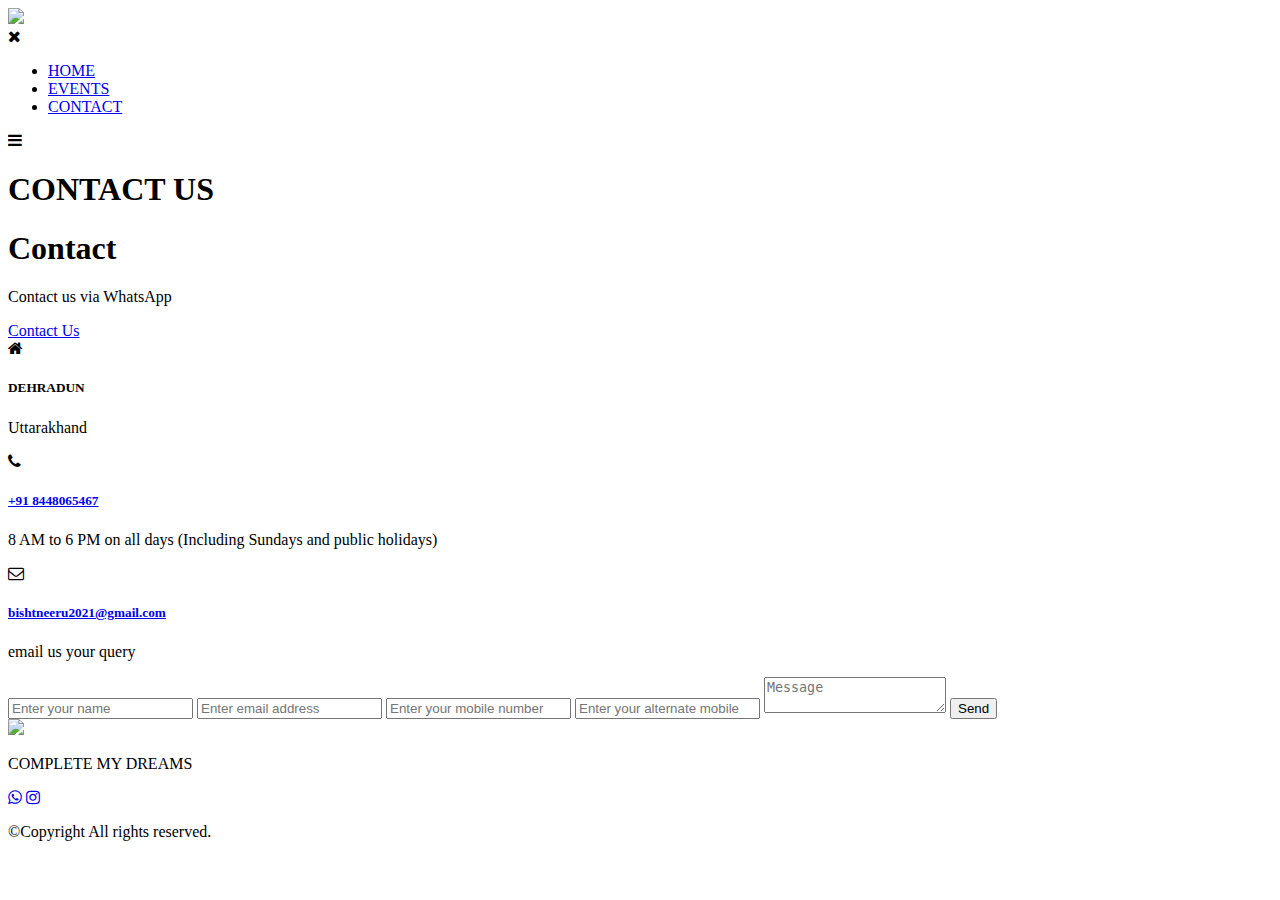
==== contact.html @ 957befe3 "added contact.html" ====
<!DOCTYPE HTML>
<html>
<head>
<meta name="viewport" content="with=device-width,initial-scale=1.0">
    <title>Complete My Dreams</title>
    <link rel="stylesheet" href="style.css">
    <link rel="preconnect" href="https://fonts.googleapis.com">
<link rel="preconnect" href="https://fonts.gstatic.com" crossorigin>
<link href="https://fonts.googleapis.com/css2?family=Poppins:ital,wght@0,100;0,200;0,300;0,400;0,500;0,600;0,700;1,100&display=swap" rel="stylesheet">
<link rel="stylesheet" href="https://stackpath.bootstrapcdn.com/font-awesome/4.7.0/css/font-awesome.min.css">
</head>
    <body>
    <section class="contct">
        <nav>
        <a href="index.html"><img src="image/90.png">
        </a>
        <div class="nav-links" id="navlinks">
            <i class="fa fa-times" onclick="hide()" ></i>
            <ul>
            <li><a href="index.html">HOME</a></li>
            <li><a href="wevent.html">EVENTS</a></li>
            <li><a href="contact.html">CONTACT</a></li>
            </ul>
        </div>
            <i class="fa fa-bars" onclick="show()" ></i>
        </nav>
        <h1>CONTACT US</h1>
        
        </section>
        
        
        <section class="cta2">
            <h1>Contact</h1>
                <p>Contact us via WhatsApp</p>
                <a href="https://wa.me/+918448065467" target="_blank" class="btn">Contact Us</a>
            
            </section>
        
        
        
        
         
        
        
        
        
        
        <section class="contact-us">
        <div class="row">
            <div class="contact-col">
            <div>
            <i class="fa fa-home"></i>
                <span>
                <h5>DEHRADUN</h5>
                    <p> Uttarakhand </p>
                </span>
            </div>
                  <div>
            <i class="fa fa-phone"></i>
                <span>
                <h5><a href="tel:+918448065467">+91 8448065467</a> </h5>
                    <p> 8 AM to 6 PM on all days (Including Sundays and public holidays)</p>
                </span>
            </div>
                
                
                
                 <div>
            <i class="fa fa-envelope-o"></i>
                <span>
                    
                <h5><a href="https://mail.google.com/mail/?view=cm&fs=1&tf=1&to=bishtneeru2021@gmail.com" target="_blank">bishtneeru2021@gmail.com</a></h5>
                    <p> email us your query </p>
                </span>
            </div>
                
                
            </div>
            <div class="contact-col" >
            <form action="formhandler.php" method="post">
                <input type="text" name="name" placeholder="Enter your name" required>
                <input type="email" name="email" placeholder="Enter email address" required>
                <input type="number" name="mobile" placeholder="Enter your mobile number" required>
                <input type="number" name="alternate" placeholder="Enter your alternate mobile number" >
                <textarea rows="msg" name="message" placeholder="Message" required></textarea>
                <button type="submit" class="btn red-btn">Send</button>
                
                </form>
            
            </div>
            </div>
        </section>
        
        
        
        
       
        
        
        
        
        
        
        
        
        
        
        
        
        
        
        
        
        
        
        
        
        
        
        
        
        
        
        
        
        
        
        <section class="footer">
            <img src="image/90.png">
    <p>COMPLETE MY DREAMS<br>
        </p>
            <div class="icons">
                
                <a href="https://wa.me/+918448065467" target="_blank"><i class="fa fa-whatsapp" ></i></a>
                <a href="https://www.instagram.com/completemydream?utm_source=ig_web_button_share_sheet&igsh=ZDNlZDc0MzIxNw==" target="_blank"><i class="fa fa-instagram"></i></a>
                
                </div>
                <p class="copyright">&copy;Copyright All rights reserved.</p>
            
            </section>
        
        
        
        

        
        
        
        
       
        
        
        
        
        
        
        
        
        
        
        
        
        
        
        
        
        
        
        
        
        
        <script>
        var navlinks=document.getElementById("navlinks");
        function show(){
            navlinks.style.right="0";
            
        }
        function hide(){
            navlinks.style.right="-200px";
            
        }
            
            
            
            
            
        let slideIndex = 1;
showSlides(slideIndex);

// Next/previous controls
function plusSlides(n) {
  showSlides(slideIndex += n);
}

// Thumbnail image controls
function currentSlide(n) {
  showSlides(slideIndex = n);
}

function showSlides(n) {
  let i;
  let slides = document.getElementsByClassName("mySlides");
  let dots = document.getElementsByClassName("dot");
  if (n > slides.length) {slideIndex = 1}
  if (n < 1) {slideIndex = slides.length}
  for (i = 0; i < slides.length; i++) {
    slides[i].style.display = "none";
  }
  for (i = 0; i < dots.length; i++) {
    dots[i].className = dots[i].className.replace(" active", "");
  }
  slides[slideIndex-1].style.display = "block";
  dots[slideIndex-1].className += " active";
}
        
        </script>
        
        
        
        
        
        
        
        
        
        
        
        
    </body>
</html>
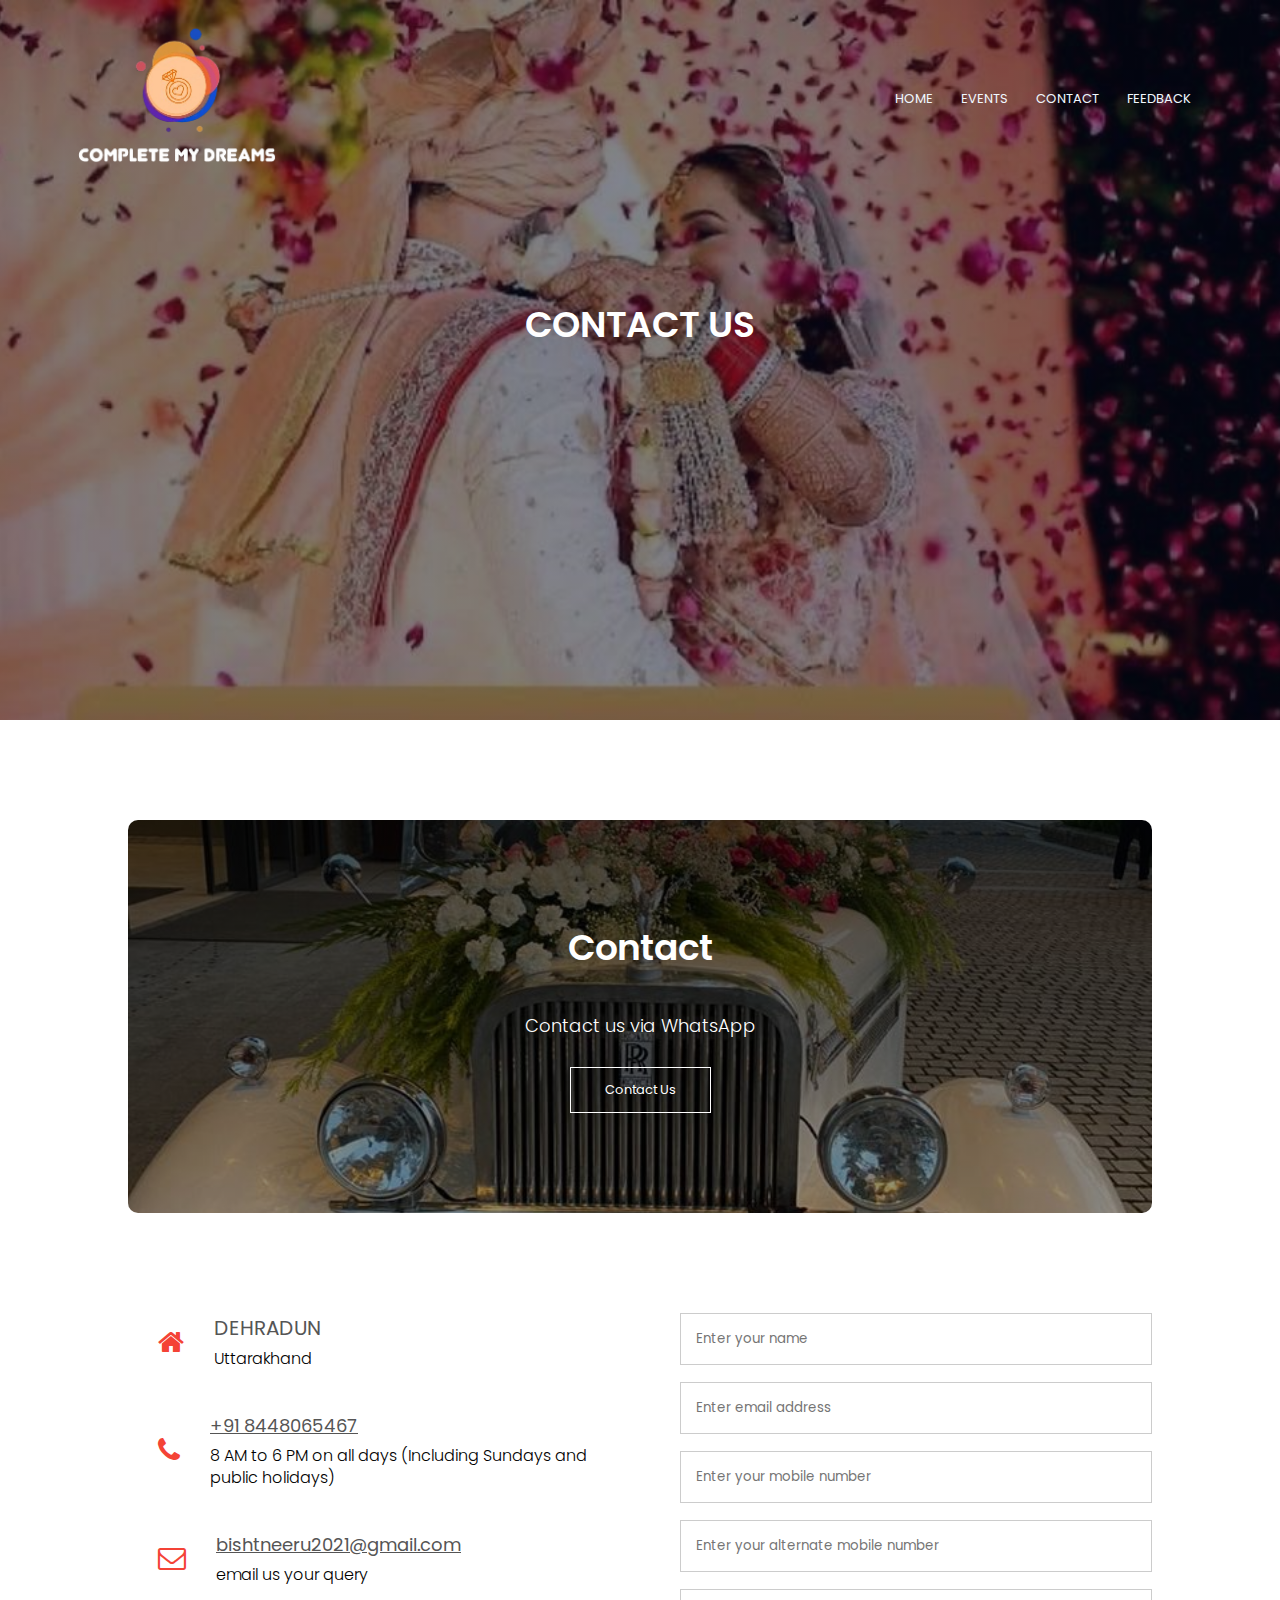
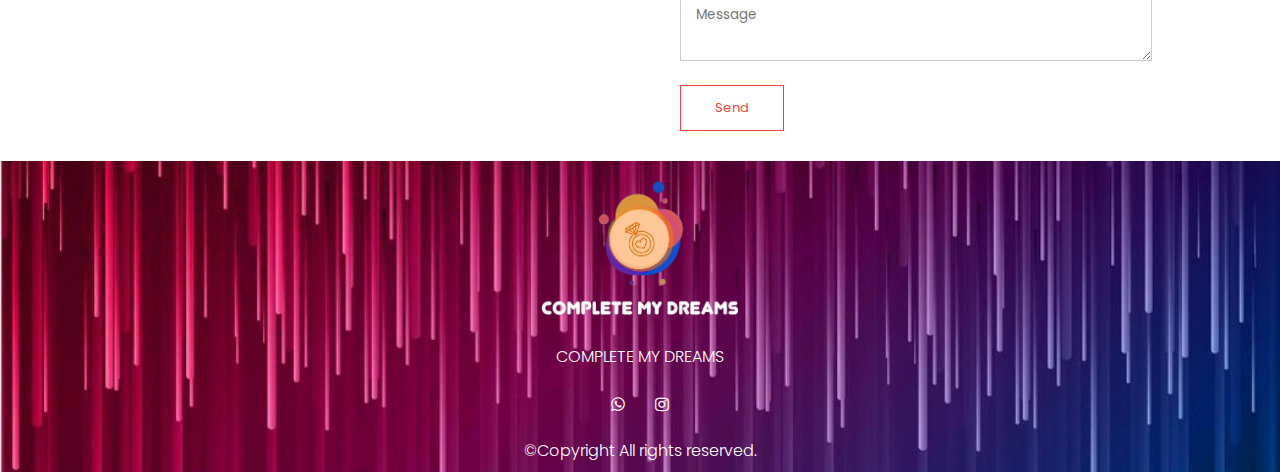
==== commit ba2507e0: "Update contact.html" ====
--- a/contact.html
+++ b/contact.html
@@ -20,6 +20,7 @@
             <li><a href="index.html">HOME</a></li>
             <li><a href="wevent.html">EVENTS</a></li>
             <li><a href="contact.html">CONTACT</a></li>
+                <li><a href="feedback.html">FEEDBACK</a></li>
             </ul>
         </div>
             <i class="fa fa-bars" onclick="show()" ></i>
@@ -227,4 +228,4 @@
         
         
     </body>
-</html>+</html>
--- a/style.css
+++ b/style.css
@@ -0,0 +1,1196 @@
+*{
+    margin: 0;
+    padding: 0;
+    font-family: 'Poppins', sans-serif;
+    
+}
+.header{
+    min-height: 100vh;
+    width: 100%;
+    background-image: linear-gradient(rgba(1, 5, 29, 0.7),rgba(1, 8, 35, 0.7)),url(image/IMG-20240111-WA0008.jpg);
+    background-position: center;
+    background-size: cover;
+    position: relative;
+    
+}
+nav{
+    display:flex;
+    padding:2% 6%;
+    justify-content: space-between;
+    align-items: center;
+    
+}
+nav img{
+    width: 200px;
+    
+}
+.nav-links{
+    flex: 1;
+    text-align: right;
+    
+}
+.nav-links ul li{
+    list-style: none;
+    display: inline-block;
+    padding: 8px 12px;
+    position: relative;
+    
+}
+.nav-links ul li a{
+    color:aliceblue;
+    text-decoration: none;
+    font-size: 13px;
+}
+
+.nav-links ul li::after{
+    content: '';
+    width: 0%;
+    height: 2px;
+    background: #f44336;
+    display:block;
+    margin:auto;
+    transition: 0.5s;
+}
+
+.nav-links ul li:hover::after{
+    width: 100%;
+    
+}
+.desc{
+    width:90%;
+    color: #fff;
+    position: absolute;
+    top:50%;
+    left:50%;
+    transform: translate(-50%,-50%);
+    text-align: center;
+    padding-top: 100px;
+}
+.desc h1{
+    font-size: 65px;
+    
+}
+.desc p{
+    margin: 10 px 0 40px;
+    font-size: 14px;
+    color:#fff;
+}
+.btn{
+    display:inline-block;
+    text-decoration: none;
+    color:#fff;
+    border:1px solid #fff;
+    padding: 12px 34px;
+    font-size: 13px;
+    background: transparent;
+    position: relative;
+    cursor: pointer;
+}
+
+.btn:hover{
+    border:1px solid #f44336;
+    background: #f44336;
+    transition: 1s;
+    
+}
+nav .fa{
+    display: none;
+}
+
+@media(max-width:700px)
+{
+    .desc{
+        width:90%;
+        color: #fff;
+        position: absolute;
+        top:50%;
+        left:50%;
+        transform: translate(-50%,-50%);
+        text-align: center;
+        padding-top: 75px;
+    }
+    
+    
+    .desc h1{
+        font-size: 18px;
+        
+        
+    }
+    .desc p{
+        margin: 10 px 0 40px;
+        font-size: 13px;
+        color:#fff;
+    }
+    nav img{
+        width: 100px;}
+    
+    .nav-links ul li{
+        display: block;
+        
+    }
+    .nav-links{
+        position:fixed;
+        background: #f44336;
+        height: 100vh;
+        width: 200px;
+        top:0;
+        right:-200px;
+        text-align: left;
+        z-index: 2;
+        transition: 0.8s;
+    }
+    nav .fa{
+        display: block;
+        color: #fff;
+        margin:10px;
+        font-size:22px;
+        cursor:pointer;
+        
+    }  
+    .nav-links ul{
+        padding: 20px;
+    }
+    
+}
+
+.course{
+    width:100%;
+    margin:auto;
+    text-align: center;
+    padding-top: 100px;
+   
+    
+}
+h1{
+    
+    font-size: 36px;
+    font-weight: 600;
+}
+h3{
+    color:#fffcfc; 
+}
+p{
+    color:#fffcfc;
+    font-size:16px;
+    font-weight:300;
+    line-height: 22px;
+    padding:10px;
+    
+}
+
+.row{
+    margin-top:5%;
+    display:flex;
+    justify-content: space-between;
+    
+    
+}
+.row2{
+    margin-top:5%;
+    display:flex;
+    justify-content: space-between;
+    border-bottom: 10px solid #ADFF2F;
+    
+}
+.row2 p{
+    color: black;
+    font-size:16px;
+    font-weight:300;
+    line-height: 22px;
+    padding:10px;
+    
+
+}
+.column{
+    flex-basis: 45%;
+    background-image: linear-gradient(rgba(15, 25, 82, 0.7),rgba(12, 26, 80, 0.3)),url(image/89.jpg);
+    background-position: center;
+    background-size: cover;
+    border-radius: 10px;
+    margin-bottom: 5%;
+    padding: 20px 12px;
+    box-sizing: border-box;
+}
+.columnn{
+    flex-basis: 45%;
+    background-image: linear-gradient(rgba(15, 25, 82, 0.7),rgba(12, 26, 80, 0.3)),url(image/IMG-20240111-WA0006.jpg);
+    background-position: center;
+    background-size: cover;
+    border-radius: 10px;
+    margin-bottom: 5%;
+    padding: 20px 12px;
+    box-sizing: border-box;
+}
+
+
+h3{
+    text-align: center;
+    font-weight: 600;
+    margin: 10px 0;
+}
+
+
+
+.column:hover{
+    box-shadow: 0 0 20px 0px rgba(0,0,0,0.2);
+}
+
+
+@media(max-width:700px)
+{
+    .row{
+        flex-direction: column;
+    }
+    .row2{
+        flex-direction: column;
+    }
+}
+
+
+
+
+
+.campus{
+    width:100%;
+    margin: auto;
+    text-align: center;
+    padding-top: 50px;
+    padding-left: 50px;
+    padding-right: 50px;
+    padding-bottom: 50px;
+    background-image: linear-gradient(rgba(1, 5, 29, 0.7),rgba(1, 8, 35, 0.7)),url(image/98c87491-bd7e-4a92-a080-17ff4b91376b.JPG);
+    background-position: center;
+    background-size: cover;
+    position: relative;
+    
+    
+    
+}
+.campus h1{
+    
+        color: #fff;    
+        font-size: 36px;
+        font-weight: 600;
+    
+
+}
+
+.campus1{
+    width:100%;
+    margin: auto;
+    text-align: center;
+    padding-top: 50px;
+    padding-left: 50px;
+    padding-right: 50px;
+    padding-bottom: 25px;
+    background-image: linear-gradient(rgba(1, 5, 29, 0.7),rgba(1, 8, 35, 0.7)),url(image/89.jpg);
+    background-position: center;
+    background-size: cover;
+    position: relative;
+    
+    
+    
+}
+.campus1 h1{
+    
+        color: #fff;    
+        font-size: 36px;
+        font-weight: 600;
+    
+
+}
+
+
+.campus2{
+    width:100%;
+    margin: auto;
+    text-align: center;
+    padding-left: 50px;
+    padding-right: 50px;
+    padding-bottom: 50px;
+    padding-top: 25px;
+    background-image: linear-gradient(rgba(1, 5, 29, 0.7),rgba(1, 8, 35, 0.7)),url(image/IMG-20240111-WA0006.jpg);
+    background-position: center;
+    background-size: cover;    
+    position: relative;
+    
+    
+    
+}
+.campus2 h1{
+    
+        color: #fff;    
+        font-size: 36px;
+        font-weight: 600;
+    
+
+}
+
+
+.campcol{
+    flex-basis: 32%;
+    border-radius: 10px;
+    margin-bottom: 30px;
+    position: relative;
+    overflow: hidden;
+    
+}
+
+
+.campcol img{
+    height: 100%;
+    width:120% ;
+    display: block;
+    
+}
+.layer{
+    background: transparent;
+    height: 100%;
+    width: 100%;
+    position: absolute;
+    top: 0;
+    left: 0;
+    transition:0.5s;
+    
+    
+}
+.layer:hover{
+    background: rgba(0,100,200,0.3);
+    
+}
+
+.layer h3{
+    width: 100%;
+    font-weight: 500;
+    font-size:26px;
+    color: #fff;
+    bottom: 0;
+    left: 50%;
+    transform: translateX(-50%);
+    position: absolute;
+    opacity: 0;
+    transition: 0.5s;
+}
+
+.layer:hover h3{
+    bottom: 49%;
+    opacity: 1;
+    
+}
+
+
+
+
+
+* {box-sizing:border-box
+    
+}
+
+/* Slideshow container */
+.slideshow-container {
+  max-width: 500px;
+  position: relative;
+  margin: auto;
+  
+}
+
+
+/* Hide the images by default */
+.mySlides {
+  display: none;
+}
+
+/* Next & previous buttons */
+.prev, .next {
+  cursor: pointer;
+  position: absolute;
+  top: 50%;
+  width: auto;
+  margin-top: -22px;
+  padding: 16px;
+  color: white;
+  font-weight: bold;
+  font-size: 18px;
+  transition: 0.6s ease;
+  border-radius: 0 3px 3px 0;
+  user-select: none;
+}
+
+/* Position the "next button" to the right */
+.next {
+  right: 0;
+  border-radius: 3px 0 0 3px;
+}
+
+/* On hover, add a black background color with a little bit see-through */
+.prev:hover, .next:hover {
+  background-color: rgba(0,0,0,0.8);
+}
+
+/* Caption text */
+.text {
+  color: #f2f2f2;
+  font-size: 15px;
+  padding: 8px 12px;
+  position: absolute;
+  bottom: 8px;
+  width: 100%;
+  text-align: center;
+}
+
+/* Number text (1/3 etc) */
+.numbertext {
+  color: #f2f2f2;
+  font-size: 12px;
+  padding: 8px 12px;
+  position: absolute;
+  top: 0;
+}
+
+/* The dots/bullets/indicators */
+.dot {
+  cursor: pointer;
+  height: 15px;
+  width: 15px;
+  margin: 0 2px;
+  background-color: #bbb;
+  border-radius: 50%;
+  display: inline-block;
+  transition: background-color 0.6s ease;
+}
+
+.active, .dot:hover {
+  background-color: #717171;
+}
+
+/* Fading animation */
+.fade {
+  animation-name: fade;
+  animation-duration: 1.5s;
+}
+
+@keyframes fade {
+  from {opacity: .4}
+  to {opacity: 1}
+}
+
+
+
+.cta{
+    margin:100px auto;
+    width: 80%;
+    background-image: linear-gradient(rgba(0,0,0,0.7),rgba(0,0,0,0.4)),url(image/IMG-20240110-WA0032.jpg);
+    background-position: center;
+    background-size: cover;
+    border-radius: 10px;
+    text-align: center;
+    padding: 100px 0;
+}
+
+.cta h1{
+    color:#fff;
+    margin-bottom: 40px;
+    padding: 0;
+    font-size:24px;
+    
+}
+
+
+.cta p{
+    color: #fff;
+    margin-bottom: 30px;
+    padding: 0;
+    font-size: 18px;
+    
+}
+
+
+@media(max-width:700px){
+    .cta h1{
+        font-size:24px;
+        
+    }
+    
+}
+
+
+
+
+.footer{
+    min-height: 30vh;
+    width: 100%;
+    background-image:url(image/8200.jpg);
+    background-position: center;
+    background-size: cover;
+    position: relative;
+    
+    
+    
+}
+
+.footer img{
+    
+    display: block;
+  margin-left: auto;
+  margin-right: auto;
+  width: 50%;
+    padding: 18px 0;
+    width: 200px;
+    ;
+    
+}
+
+.footer p{
+    font-size: 16px;
+    color:#fff;
+    text-align: center;
+    
+}
+
+.icons{
+    text-align: center;
+    
+}
+
+.icons .fa{
+    color:#fff;
+    margin: 0 13px;
+    cursor:pointer;
+    padding:18px 0;
+}
+
+
+.sub-header{
+    height: 80vh;
+    width:100%;
+    background-image: linear-gradient(rgba(4,9,30,0.1),rgba(4,9,30,0.8)),url(image/11.jpg);
+    background-position: center;
+    background-size: cover;
+    
+    text-align: center;
+    color:#fff;
+    
+}
+
+.sub-header h1{
+    margin-top: 100px;
+    
+}
+.about-us{
+    width: 80%;
+    margin: auto;
+    padding-top: 80px;
+    padding-bottom: 50px;
+    
+}
+
+.about-col{
+    flex-basis: 48%;
+    padding: 30px 2px;
+    
+}
+
+.about-col img{
+    width: 100%;
+}
+
+.about-col h1{
+    padding-top: 0;
+}
+.about-col p{
+    padding: 15px 0 25 px;
+}
+
+
+.red-btn{
+    border:1px solid #f44336;
+    background: transparent;
+    color:#f44336;
+}
+.red-btn:hover{
+    color:#fff;
+}
+
+
+
+.sub-header2{
+    height: 80vh;
+    width:100%;
+    background-image: linear-gradient(rgba(4,9,30,0.1),rgba(4,9,30,0.8)),url(image/123.jpg);
+    background-position: center;
+    background-size: cover;
+    
+    text-align: center;
+    color:#fff;
+    
+}
+
+.sub-header2 h1{
+    margin-top: 100px;
+}
+
+
+
+    
+    
+    
+    
+----------
+
+.about-col2 h1{
+    padding-top: 0;
+}
+.about-col2 p{
+    padding: 15px 0 25 px;
+}
+
+
+
+
+
+
+
+
+
+
+.faci
+{
+    height: 80vh;
+    width:100%;
+    background-image: linear-gradient(rgba(4,9,30,0.4),rgba(4,9,30,0.6)),url(image/725.jpeg);
+    background-position: center;
+    background-size: cover;
+    
+    text-align: center;
+    color:#fff;
+}
+   
+
+.faci h1{
+    margin-top: 100px;
+    
+}
+    
+    
+    
+    
+.contct{
+    height: 80vh;
+    width:100%;
+    background-image: linear-gradient(rgba(4,9,30,0.5),rgba(4,9,30,0.5)),url(image/IMG-20240110-WA0032.jpg);
+    background-position: center;
+    background-size: cover;
+    
+    text-align: center;
+    color:#fff;
+    
+}
+
+
+.contct h1{
+    margin-top: 100px;
+}
+    
+
+
+
+
+
+
+
+
+.contact-us{
+    width: 80%;
+    margin: auto;
+}
+
+
+.contact-col{
+    flex-basis: 48%;
+    margin-bottom: 30px;
+    padding-left: 20px;
+    
+}
+
+.contact-col div{
+    display: flex;
+    align-items: center;
+    margin-bottom: 40px;
+}
+
+.contact-col div .fa{
+    font-size: 28px;
+    color:#f44336;
+    margin:10px;
+    margin-right: 30px;
+}
+
+
+.contact-col div p{
+    padding:0;
+    color:black;
+}
+
+
+.contact-col div h5{
+    
+    font-size: 20px;
+    margin-bottom: 5px;
+    color:#555;
+    font-weight: 400;
+}
+.contact-col div h5 a{
+    
+    font-size: 18px;
+    margin-bottom: 5px;
+    color:#555;
+    font-weight: 400;
+}
+
+.contact-col input, .contact-col textarea{
+    width:100%;
+    padding:15px;
+    margin-bottom: 17px;
+    outline:none;
+    border:1px solid #ccc;
+    box-sizing: border-box;
+}
+
+
+
+.cta2{
+    margin:100px auto;
+    width: 80%;
+    background-image: linear-gradient(rgba(0,0,0,0.7),rgba(0,0,0,0.4)),url(image/IMG-20240110-WA0034.jpg);
+    background-position: center;
+    background-size:cover;
+    border-radius: 10px;
+    text-align: center;
+    padding: 100px 0;
+}
+
+.cta2 h1{
+    color:#fff;
+    margin-bottom: 40px;
+    padding: 0;
+    
+}
+
+
+.cta2 p{
+    color: #fff;
+    margin-bottom: 30px;
+    padding: 0;
+    font-size: 18px;
+    
+}
+
+
+
+
+
+
+/* Chrome, Safari, Edge, Opera */
+input::-webkit-outer-spin-button,
+input::-webkit-inner-spin-button {
+  -webkit-appearance: none;
+  margin: 0;
+}
+
+/* Firefox */
+input[type=number] {
+  -moz-appearance:textfield;
+}
+
+@media (max-width: 700px) {
+    .contact-col div p{
+        padding:0;
+        color:black;
+        font-size: 14px;
+    }
+    
+    
+    .contact-col div h5{
+        
+        font-size: 16px;
+        margin-bottom: 5px;
+        color:#555;
+        font-weight: 400;
+    }
+    .contact-col {
+        padding-left:0;
+
+    }
+    
+
+   
+}
+
+
+
+
+
+
+
+
+
+
+
+
+
+
+.gal {
+    display: flex;
+    justify-content: center;
+    align-items: center;
+    flex-direction: column;
+    font-family:sans-serif;
+    padding-top: 80px;
+    padding-bottom: 80px;
+  }
+  .gal h1 {
+    color: coral;
+    padding-bottom: 50px;
+  }
+  .grid-container {
+    columns: 5 200px;
+    column-gap: 1.5rem;
+    width: 90%;
+    margin: 0 auto;
+    div {
+      width: 150px;
+      margin: 0 1.5rem 1.5rem 0;
+      display: inline-block;
+      width: 100%;
+      border: solid 2px black;
+      padding: 5px;
+      box-shadow: 5px 5px 5px rgba(0,0,0,0.5);
+      border-radius: 5px;
+      transition: all .25s ease-in-out;
+      &:hover img {
+        filter: grayscale(0);
+      }
+      &:hover {
+        border-color: coral;
+      }
+      img {
+        width: 100%;
+        
+        border-radius: 5px;
+        transition: all .25s ease-in-out;
+      }
+      p {
+        margin: 5px 0;
+        padding: 0;
+        text-align: center;
+        font-style: italic;
+        color:black;
+      }
+    }
+  }
+
+
+
+
+
+
+
+
+
+
+
+
+
+@media only screen and (max-width: 700px) {
+.video-container video{    
+     width:100%;
+     height: auto;
+     
+}
+}
+
+
+.video-container{
+    
+    background-image: linear-gradient(rgba(1, 5, 29, 0.7),rgba(1, 8, 35, 0.7)),url(image/IMG-20240111-WA0005.jpg);
+    background-position: center;
+    background-size: cover;
+    position: relative;
+    overflow:hidden;
+    }
+.video-container h1{
+    color:#fff;
+    
+}
+
+.video-container video
+{
+        display: block; 
+        width: 100%; 
+        margin: 0 auto;
+        padding:5%;
+}
+
+
+
+
+
+
+
+
+    
+    
+    
+    
+    
+    
+    
+    
+    
+    
+    
+    
+    
+    
+    
+    
+    
+    
+    
+    
+    
+    
+    
+    
+    
+    
+    
+    
+    
+    
+    
+    
+    
+    
+    
+    
+    
+    
+    
+    
+    
+    
+    
+    
+    
+    
+    
+    
+    
+    
+    
+    
+    
+    
+    
+    
+    
+    
+    
+    
+    
+    
+    
+    
+    
+    
+    
+    
+    
+    
+    
+    
+    
+    
+    
+    
+    
+    
+    
+    
+    
+    
+    
+    
+    
+    
+    
+    
+    
+    
+    
+    
+    
+    
+    
+    
+    
+    
+    
+    
+    
+    
+    
+    
+    
+    
+    
+    
+    
+    
+    
+    
+    
+    
+    
+    
+    
+    
+
+
+
+
+
+
+
+
+
+
+
+
+
+
+
+
+
+
+
+
+
+
+
+
+
+
+
+
+
+
+
+
+
+
+
+
+
+
+
+
+
+
+
+
+
+
+
+
+
+
+
+
+
+
+
+
+
+
+
+
+
+
+
+
+
+
+
+
+
+
+
+
+
+
+
+
+
+
+
+
+
+
+
+
+
+
+
+
+
+
+
+
+
+
+
+
+
+
+
+
+
+
+
+
+
+
+
+
+
+
+
+
+
+
+
+
+
+
+
+
+
+
+
+
+
+
+
+
+
+
+
+
+
+
+
+
+
+
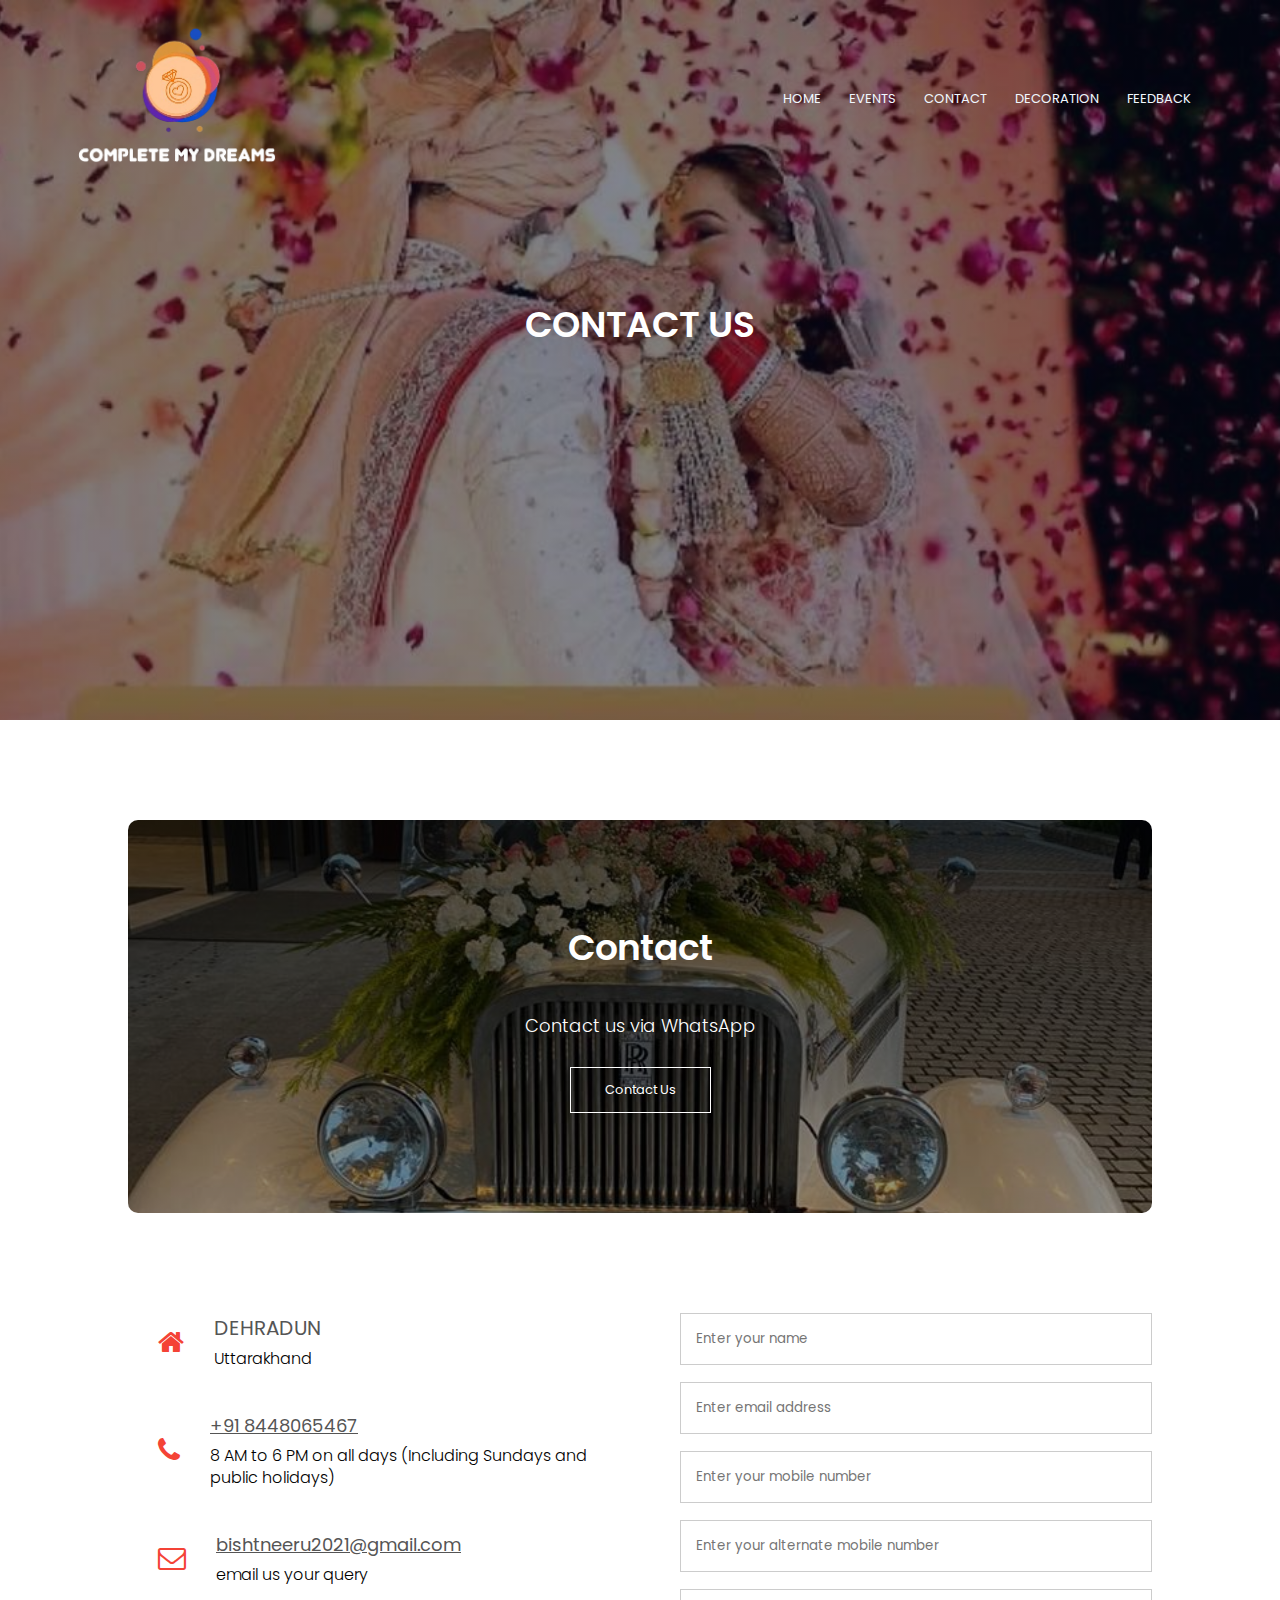
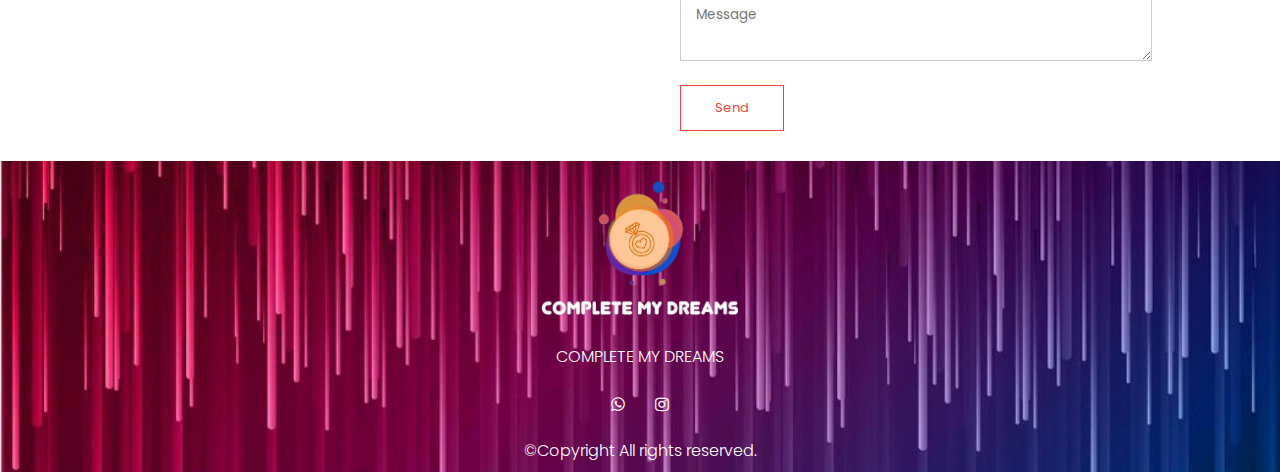
==== commit f5e60514: "Update contact.html" ====
--- a/contact.html
+++ b/contact.html
@@ -20,6 +20,7 @@
             <li><a href="index.html">HOME</a></li>
             <li><a href="wevent.html">EVENTS</a></li>
             <li><a href="contact.html">CONTACT</a></li>
+                <li><a href="decoration.html">DECORATION</a></li>
                 <li><a href="feedback.html">FEEDBACK</a></li>
             </ul>
         </div>
